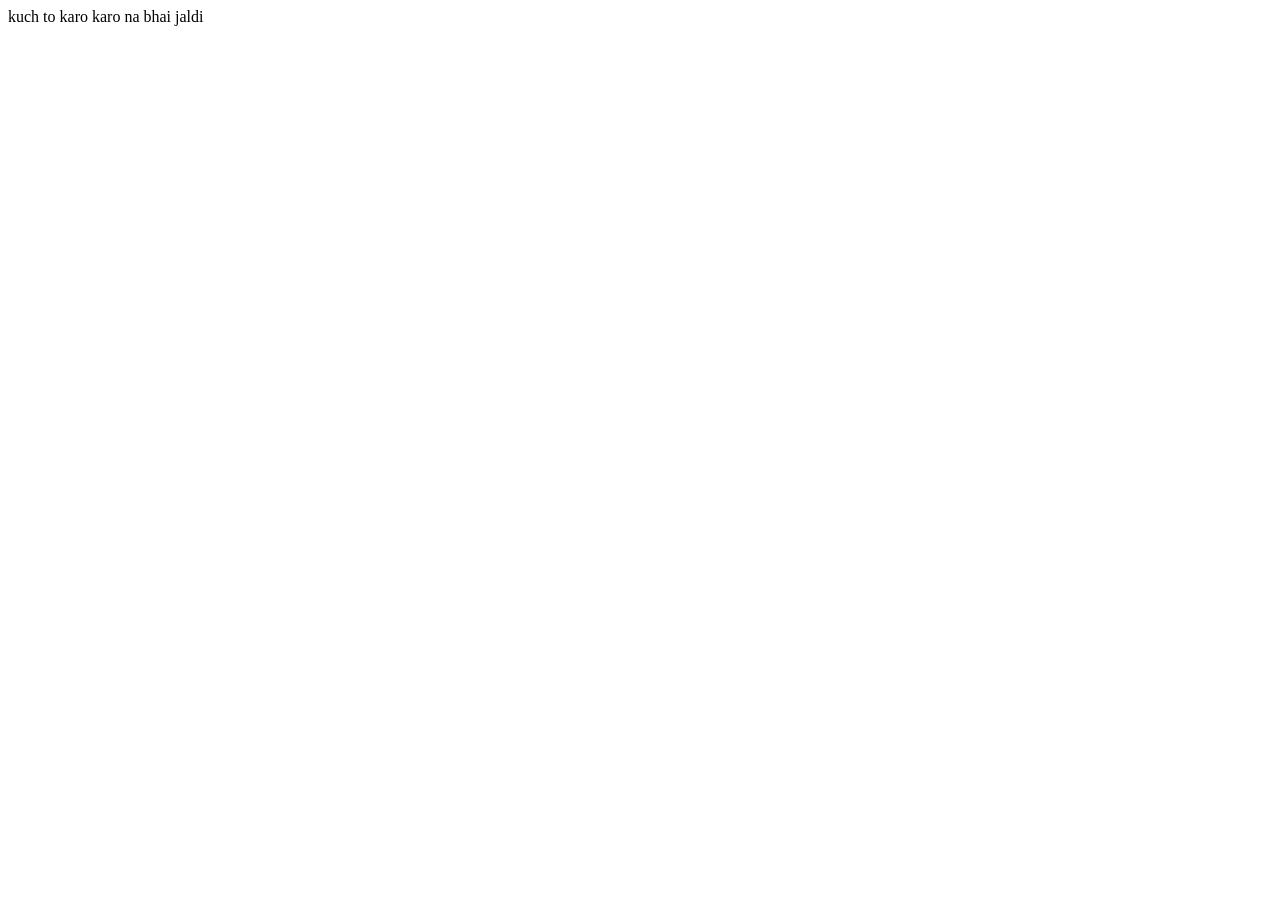
==== index.html @ df084349 "trying" ====
<!DOCTYPE html>
<html lang="en">
<head>
    <meta charset="UTF-8">
    <meta name="viewport" content="width=device-width, initial-scale=1.0">
    <title>Document</title>
</head>
<body>
kuch to karo
karo na bhai jaldi
</body>
</html>
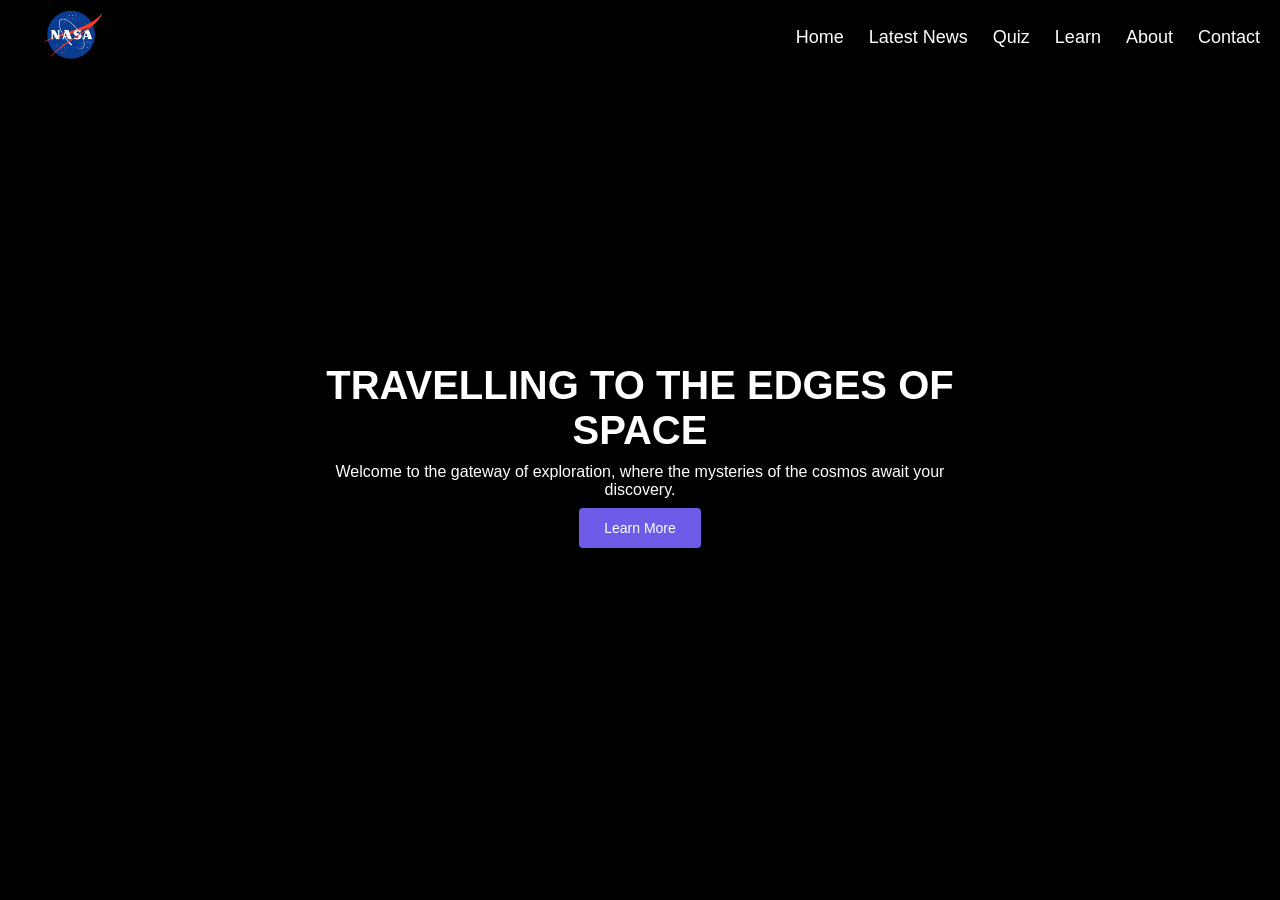
==== commit 2982e127: "added header" ====
--- a/index.html
+++ b/index.html
@@ -3,10 +3,91 @@
 <head>
     <meta charset="UTF-8">
     <meta name="viewport" content="width=device-width, initial-scale=1.0">
-    <title>Document</title>
+    <title>Exoplanets</title>
+    <link rel="stylesheet" href="./css/slider.css">
+    <link rel="stylesheet" href="./css/styles.css">
+    <link rel="stylesheet" href="https://cdnjs.cloudflare.com/ajax/libs/font-awesome/5.15.4/css/all.min.css">
 </head>
 <body>
-kuch to karo
-karo na bhai jaldi
+    <header>
+        <video autoplay muted loop id="background-video">
+            <source src="./contents/bg-video.mp4" type="video/mp4">
+            Your browser does not support the video tag.
+        </video>
+        <!-- Your navigation bar and other content -->
+        <nav>
+            <div class="logo">
+                <img src="./contents/nasa-logo.png" alt="" id="nasa-logo">
+            </div>
+            <div class="menu-toggle" id="mobile-menu">
+                <i class="fas fa-bars"></i>
+            </div>
+            <ul class="nav-links">
+                <li><a href="#">Home</a></li>
+                <li><a href="#">Latest News</a></li>
+                <li><a href="#">Quiz</a></li>
+                <li><a href="#">Learn</a></li>
+                <li><a href="#">About</a></li>
+                <li><a href="#">Contact</a></li>
+            </ul>
+        </nav>
+        <div class="hero-content">
+            <h2>TRAVELLING TO THE EDGES OF SPACE</h2>
+            <p>Welcome to the gateway of exploration, where the mysteries of the cosmos await your discovery.</p>
+            <a href="#" class="btn-learn-more">Learn More</a>
+        </div>
+    </header>
+    <!-- header ends here  -->
+
+    
+    <!-- image slider starts here  -->
+    <!-- <section>
+        <div class="slider">
+            <div class="list">
+                <div class="item">
+                    <img src="https://i.postimg.cc/7Zf4Tm2X/office1.jpg" alt="image1">
+                </div>
+                <div class="item">
+                    <img src="https://i.postimg.cc/VNKjyMf7/office2.jpg" alt="image2">
+                </div>
+                <div class="item">
+                    <img src="https://i.postimg.cc/cJBFvrsY/office3.jpg" alt="image3">
+                </div>
+                <div class="item">
+                    <img src="https://i.postimg.cc/Bvf1dpfc/office4.jpg" alt="image4">
+                </div>
+                <div class="item">
+                    <img src="https://i.postimg.cc/bJJYMSr9/office5.jpg" alt="image5">
+                </div>
+            </div>
+            <div class="buttons">
+                <button id="prev"><</button>
+            <button id="next">></button>
+            </div>
+            <ul class="dots">
+               <li class="active"></li>
+               <li></li>
+               <li></li>
+               <li></li>
+               <li></li> 
+            </ul>
+        </div>
+        <script src="./js/slider.js"></script>
+    </section> -->
+
+    <!-- image slider ends here  -->
+
+
+
+
+
+    <script>
+        const mobileMenu = document.getElementById('mobile-menu');
+        const navLinks = document.querySelector('.nav-links');
+
+        mobileMenu.addEventListener('click', () => {
+            navLinks.classList.toggle('active');
+        });
+    </script>
 </body>
 </html>
--- a/css/slider.css
+++ b/css/slider.css
@@ -0,0 +1,72 @@
+.slider{
+    width: 1300px;
+    max-width: 100vw;
+    height: 700px;
+    margin: auto;
+    position: relative;
+    overflow: hidden;
+}
+.list {
+    position: absolute;
+    top: 0;
+    left: 0;
+    height: 100%;
+    display: flex;
+    width: max-content;
+    transition: 1s;
+}
+.list img{
+    width: 1300px;
+    max-width: 100vw;
+    height: 100%;
+    object-fit: cover;
+}
+.buttons{
+    position: absolute;
+    top: 45%;
+    left: 5%;
+    width: 90%;
+    display: flex;
+    justify-content: space-between;
+}
+.buttons button {
+    width: 50px;
+    height: 50px;
+    border-radius: 505;
+    background-color: #fff5;
+    color: #fff;
+    border: none;
+    font-family: monospace;
+    font-weight: bold;
+}
+.dots{
+    position: absolute;
+    bottom: 10px;
+    color: #fff;
+    left: 0;
+    width: 100%;
+    margin: 0;
+    padding: 0;
+    display: flex;
+    justify-content: center;
+    transition: 1s;
+}
+.dots li {
+    list-style: none;
+    width: 10px;
+    height: 10px;
+    background-color: #fff;
+    margin: 20px;
+    border-radius: 20px;
+}
+.dots li.active {
+    width: 30px;
+}
+@media screen and ( max-width: 768px) { 
+    .slider {
+        height: 400px;
+    }
+    
+}
+
+
--- a/css/styles.css
+++ b/css/styles.css
@@ -0,0 +1,147 @@
+
+* {
+    margin: 0;
+    padding: 0;
+    box-sizing: border-box;
+}
+
+body {
+    font-family: Arial, sans-serif;
+    color: white;
+    background-color: #000;
+}
+
+/* Navigation bar styles --------------------------- */
+header {
+    height: 100vh;
+    position: relative;
+    overflow: hidden;
+}
+
+#background-video {
+    position: absolute;
+    top: 50%;
+    left: 50%;
+    width: 100%;
+    height: 100%;
+    object-fit: cover;
+    transform: translate(-50%, -50%);
+    z-index: -1;
+}
+
+nav {
+    display: flex;
+    justify-content: space-between;
+    align-items: center;
+    padding: 10px 20px;
+    
+    background: rgba(0, 0, 0, 0.8);
+}
+
+nav #nasa-logo{
+    height: 50px;
+}
+
+nav .nav-links {
+    list-style: none;
+    display: flex;
+}
+
+nav .nav-links li {
+    margin-left: 25px;
+}
+
+nav .nav-links a {
+    text-decoration: none;
+    color: white;
+    font-size: 18px;
+}
+
+.menu-toggle {
+    display: none;
+}
+
+/* Responsive styles */
+@media (max-width: 768px) {
+    nav .nav-links {
+        display: none;
+        flex-direction: column;
+        width: 100%;
+        background: rgba(0, 0, 0, 0.8);
+        position: absolute;
+        top: 60px;
+        left: 0;
+    }
+
+    nav .nav-links.active {
+        display: flex;
+    }
+
+    nav .nav-links li {
+        margin: 10px 0;
+        text-align: center;
+    }
+
+    .menu-toggle {
+        display: block;
+        cursor: pointer;
+        font-size: 24px;
+        color: white;
+    }
+
+}
+
+/* Hero Section styles -----------------------*/
+.hero-content {
+    position: absolute;
+    top: 50%;
+    left: 50%;
+    transform: translate(-50%, -50%);
+    text-align: center;
+}
+
+.hero-content h2 {
+    font-size: 40px;
+    font-weight: bold;
+    margin-bottom: 10px;
+}
+
+.hero-content p {
+    font-size: 16px;
+    margin-bottom: 20px;
+}
+
+.btn-learn-more {
+    padding: 12px 25px;
+    background-color: #6c5ce7;
+    color: white;
+    text-decoration: none;
+    font-size: 14px;
+    border-radius: 4px;
+    transition: background 0.3s ease;
+}
+
+.btn-learn-more:hover {
+    background-color: #341f97;
+}
+
+/* Responsive design */
+@media (max-width: 768px) {
+    .hero-content h2 {
+        font-size: 32px;
+    }
+
+    .hero-content p {
+        font-size: 14px;
+    }
+}
+
+@media (max-width: 480px) {
+    .hero-content h2 {
+        font-size: 24px;
+    }
+
+    .hero-content p {
+        font-size: 12px;
+    }
+}
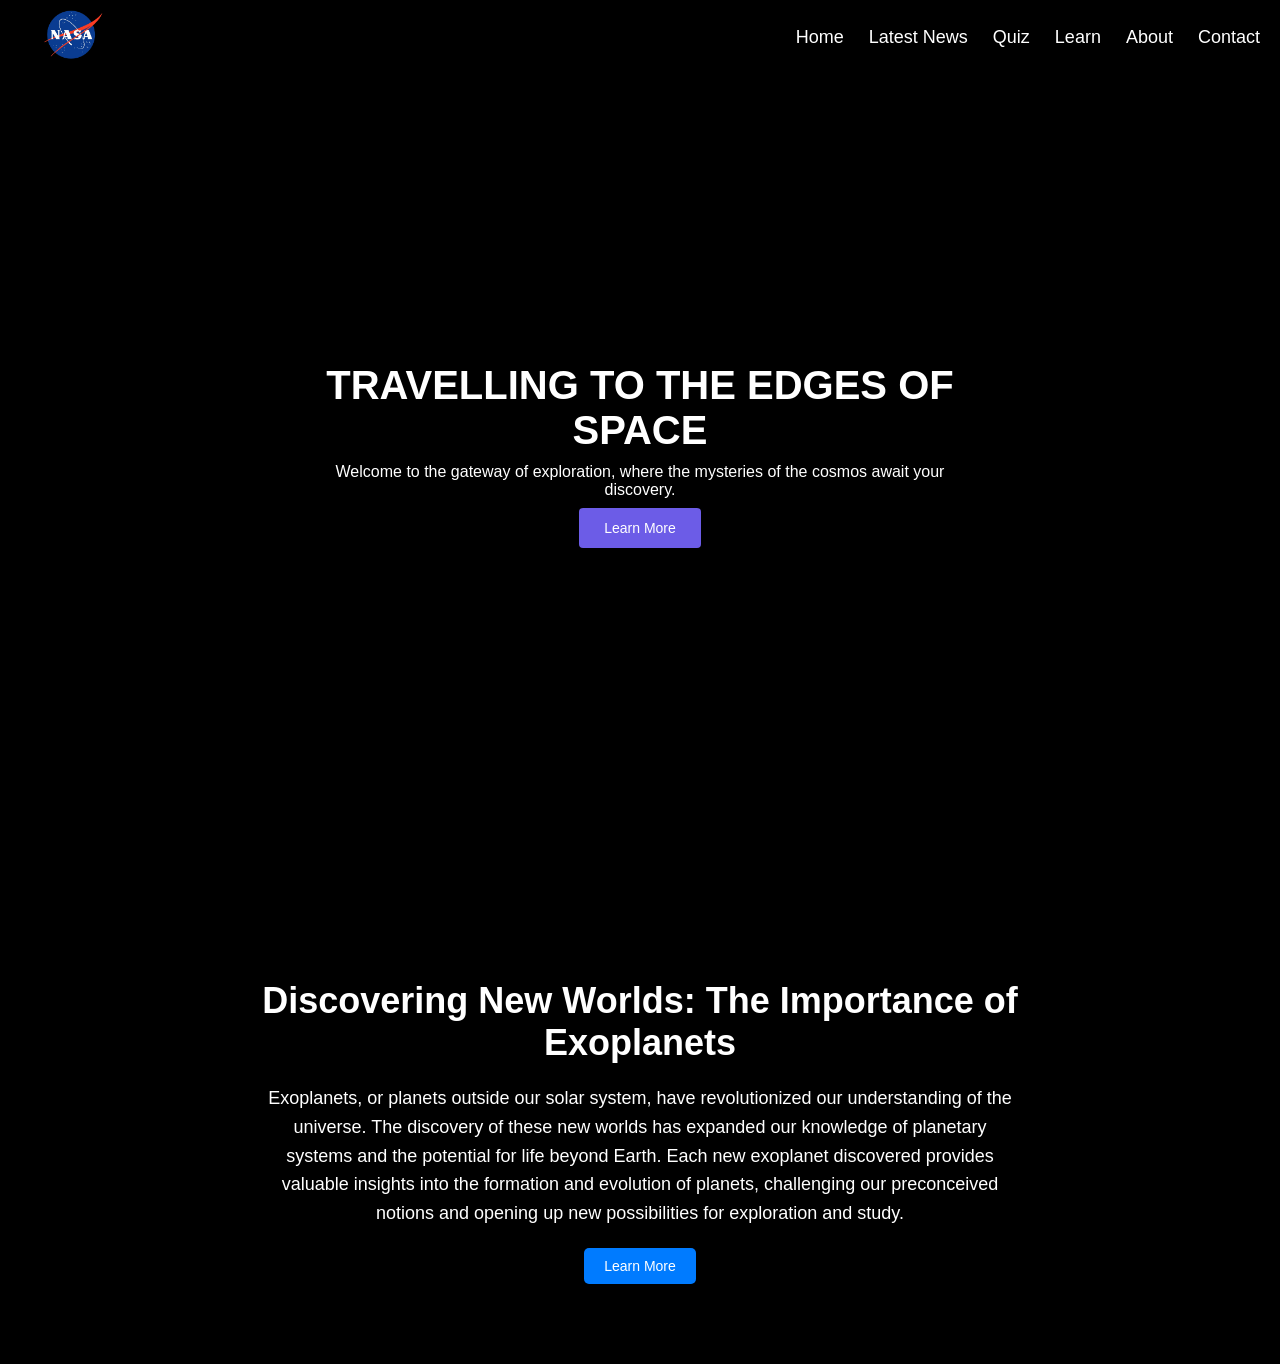
==== commit 34e99cb9: "added info section" ====
--- a/index.html
+++ b/index.html
@@ -24,11 +24,11 @@
             </div>
             <ul class="nav-links">
                 <li><a href="#">Home</a></li>
-                <li><a href="#">Latest News</a></li>
-                <li><a href="#">Quiz</a></li>
-                <li><a href="#">Learn</a></li>
-                <li><a href="#">About</a></li>
-                <li><a href="#">Contact</a></li>
+                <li><a href="./news.html">Latest News</a></li>
+                <li><a href="./quiz.html">Quiz</a></li>
+                <li><a href="./learn.html">Learn</a></li>
+                <li><a href="./aboutUs.html">About</a></li>
+                <li><a href="./contactUs.html">Contact</a></li>
             </ul>
         </nav>
         <div class="hero-content">
@@ -39,43 +39,19 @@
     </header>
     <!-- header ends here  -->
 
-    
-    <!-- image slider starts here  -->
-    <!-- <section>
-        <div class="slider">
-            <div class="list">
-                <div class="item">
-                    <img src="https://i.postimg.cc/7Zf4Tm2X/office1.jpg" alt="image1">
-                </div>
-                <div class="item">
-                    <img src="https://i.postimg.cc/VNKjyMf7/office2.jpg" alt="image2">
-                </div>
-                <div class="item">
-                    <img src="https://i.postimg.cc/cJBFvrsY/office3.jpg" alt="image3">
-                </div>
-                <div class="item">
-                    <img src="https://i.postimg.cc/Bvf1dpfc/office4.jpg" alt="image4">
-                </div>
-                <div class="item">
-                    <img src="https://i.postimg.cc/bJJYMSr9/office5.jpg" alt="image5">
-                </div>
-            </div>
-            <div class="buttons">
-                <button id="prev"><</button>
-            <button id="next">></button>
-            </div>
-            <ul class="dots">
-               <li class="active"></li>
-               <li></li>
-               <li></li>
-               <li></li>
-               <li></li> 
-            </ul>
+
+    <section class="exoplanets-info">
+        <div class="container">
+            <h2>Discovering New Worlds: The Importance of Exoplanets</h2>
+            <p>
+                Exoplanets, or planets outside our solar system, have revolutionized our understanding of the universe. 
+                The discovery of these new worlds has expanded our knowledge of planetary systems and the potential for life beyond Earth. 
+                Each new exoplanet discovered provides valuable insights into the formation and evolution of planets, 
+                challenging our preconceived notions and opening up new possibilities for exploration and study.
+            </p>
+            <a href="#" class="btn-learn-more">Learn More</a>
         </div>
-        <script src="./js/slider.js"></script>
-    </section> -->
-
-    <!-- image slider ends here  -->
+    </section>
 
 
 
--- a/css/styles.css
+++ b/css/styles.css
@@ -71,6 +71,9 @@
         position: absolute;
         top: 60px;
         left: 0;
+        z-index: 2;
+        padding-bottom: 10px;
+        margin-top: 14px;
     }
 
     nav .nav-links.active {
@@ -138,10 +141,55 @@
 
 @media (max-width: 480px) {
     .hero-content h2 {
-        font-size: 24px;
+        font-size: 28px;
     }
 
     .hero-content p {
-        font-size: 12px;
+        font-size: 14px;
     }
+}
+
+
+
+/* exoplantes info section styles ----------------------- */
+
+/* Exoplanets Info Section */
+.exoplanets-info {
+    padding: 60px 20px;
+    background: url('path/to/your/background-image.jpg') no-repeat center center/cover;
+    text-align: center;
+    color: white;
+}
+
+.exoplanets-info .container {
+    max-width: 800px;
+    margin: 0 auto;
+    background: rgba(0, 0, 0, 0.7);
+    padding: 20px;
+    border-radius: 10px;
+}
+
+.exoplanets-info h2 {
+    font-size: 36px;
+    margin-bottom: 20px;
+}
+
+.exoplanets-info p {
+    font-size: 18px;
+    line-height: 1.6;
+    margin-bottom: 20px;
+}
+
+.exoplanets-info .btn-learn-more {
+    display: inline-block;
+    padding: 10px 20px;
+    background: #007BFF;
+    color: white;
+    text-decoration: none;
+    border-radius: 5px;
+    transition: background 0.3s;
+}
+
+.exoplanets-info .btn-learn-more:hover {
+    background: #0056b3;
 }
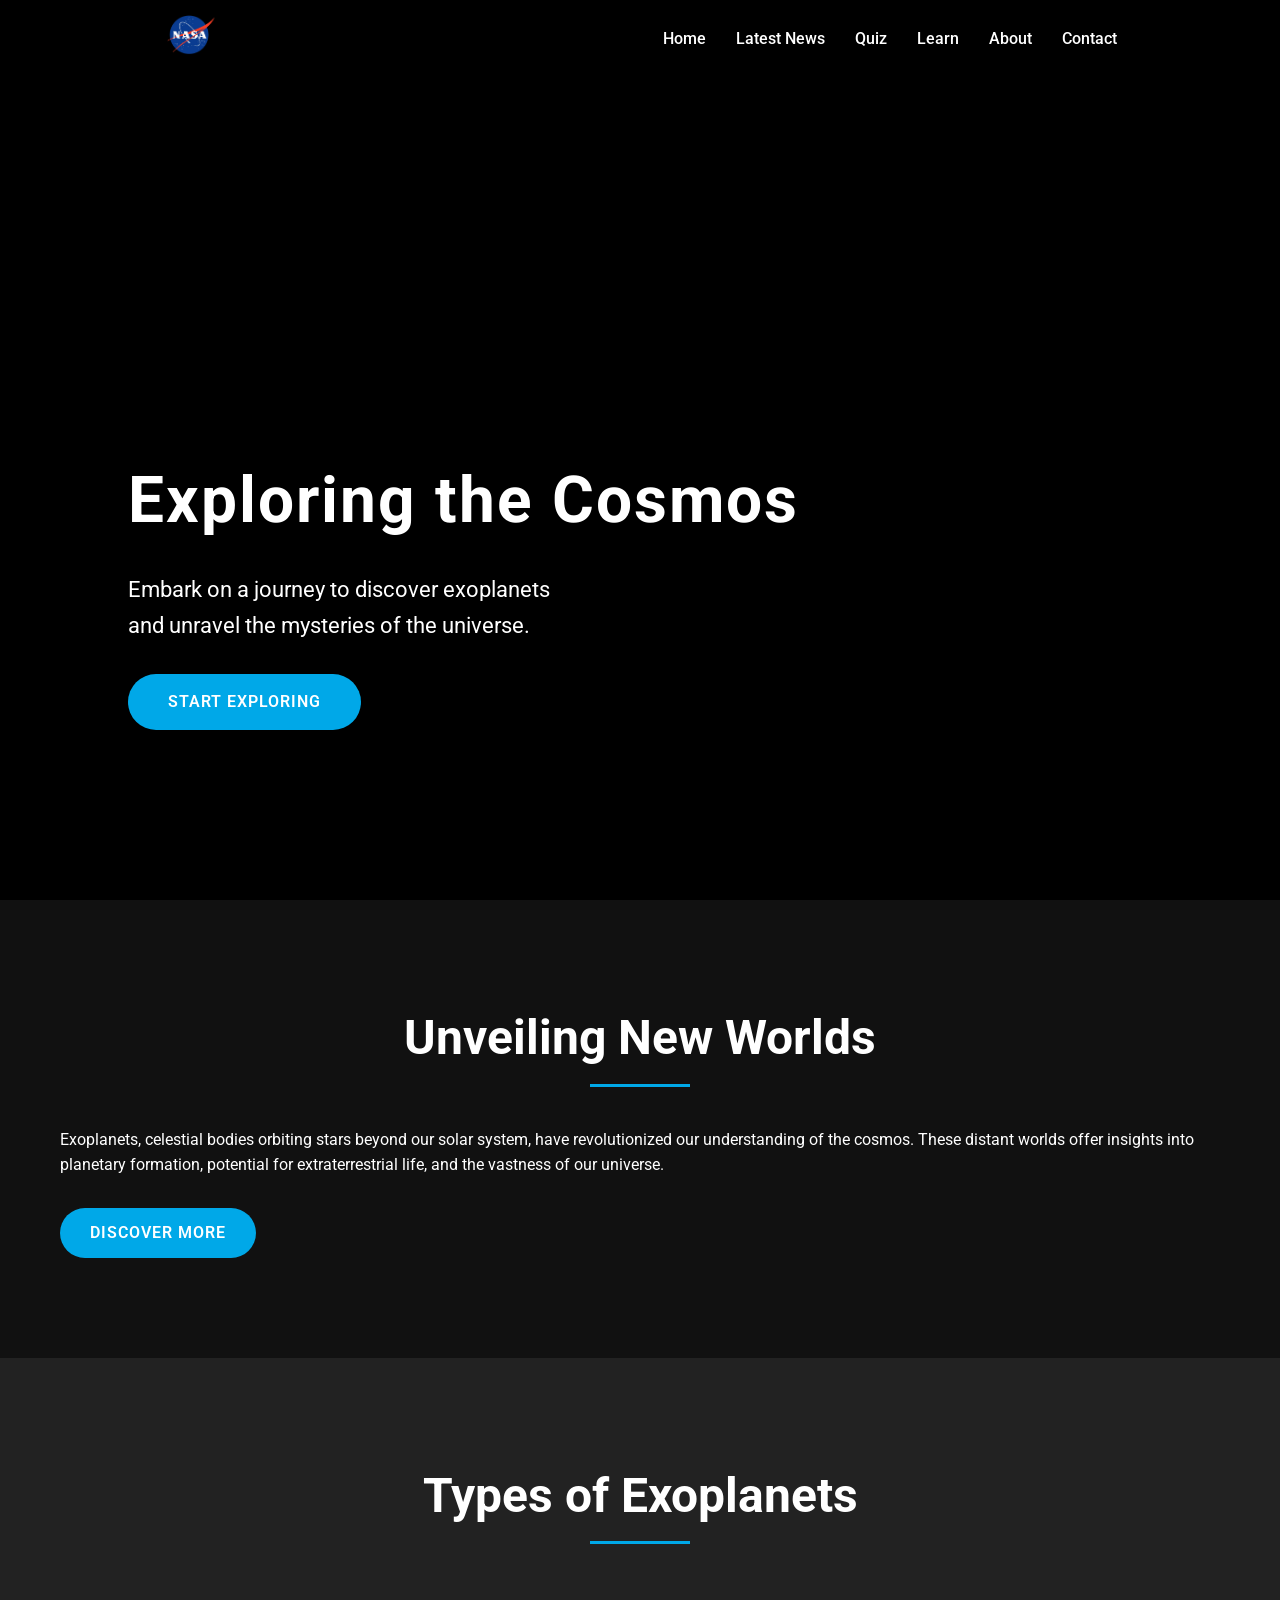
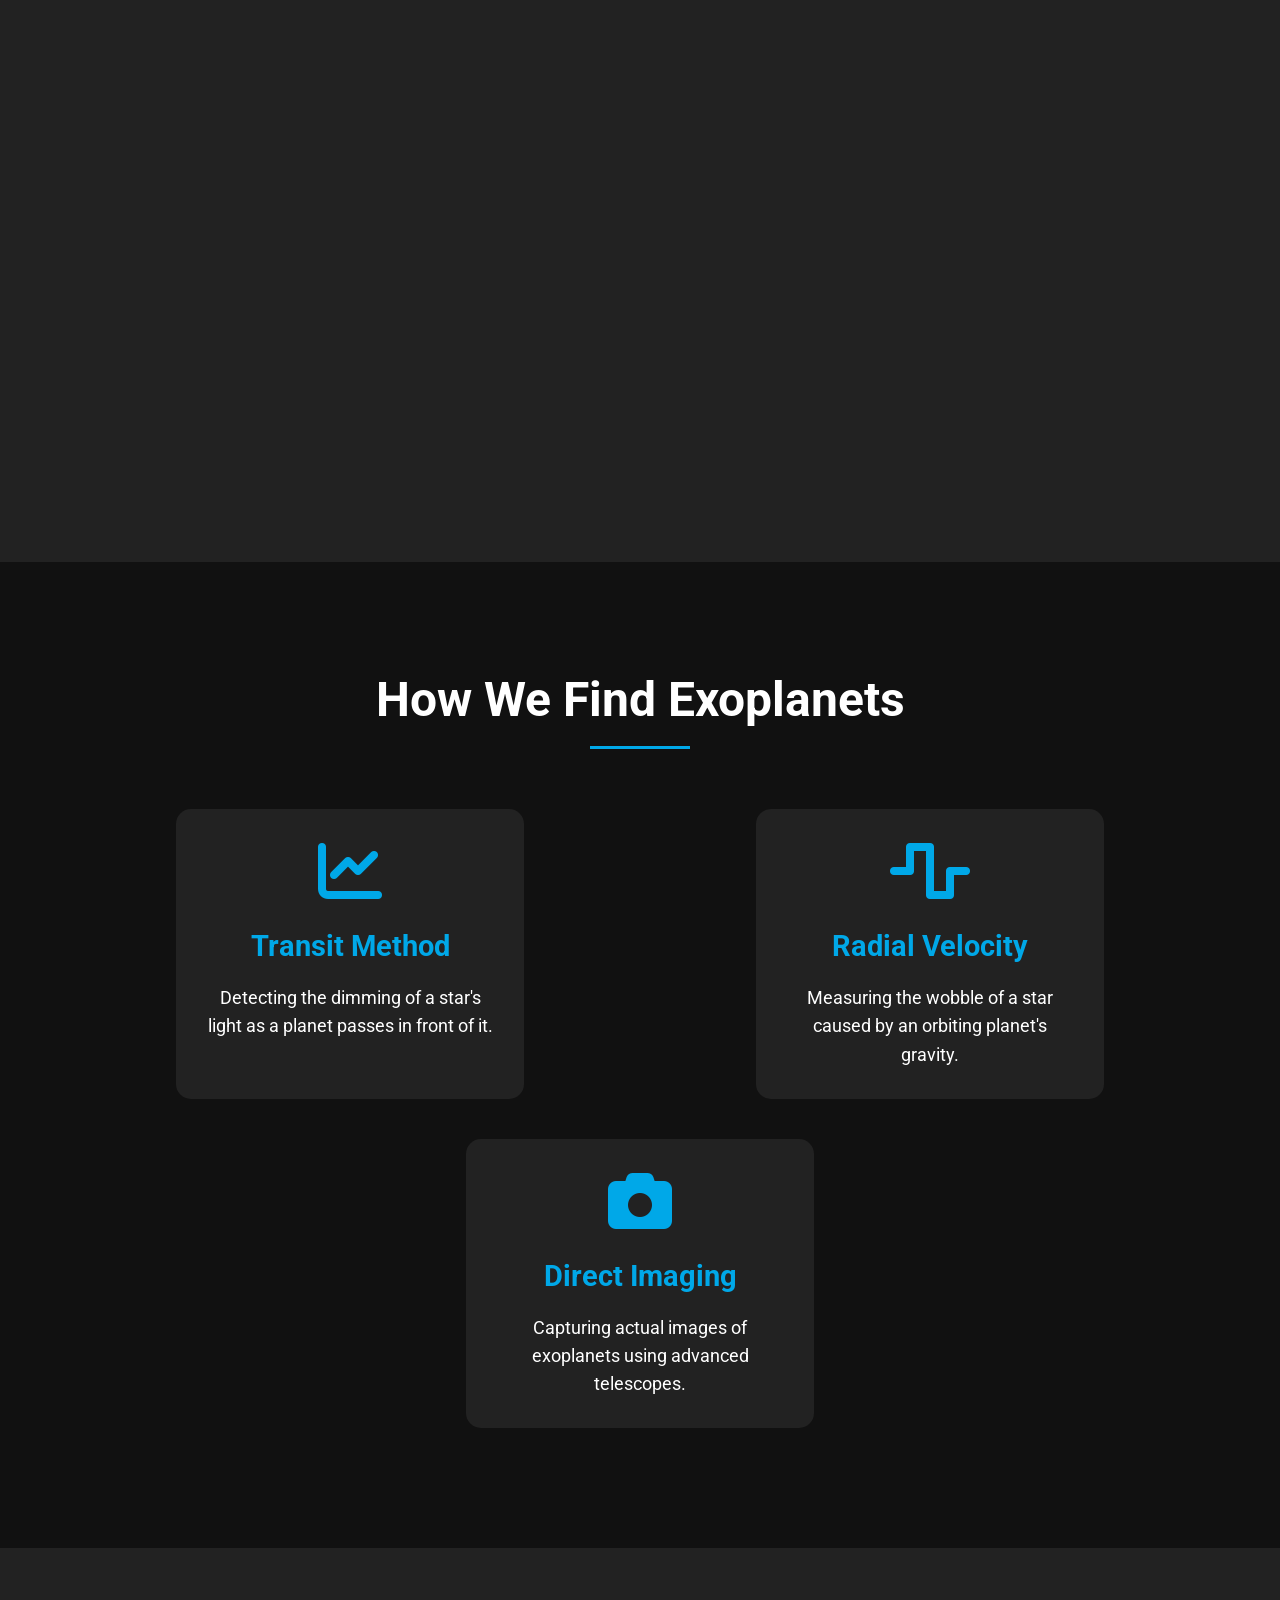
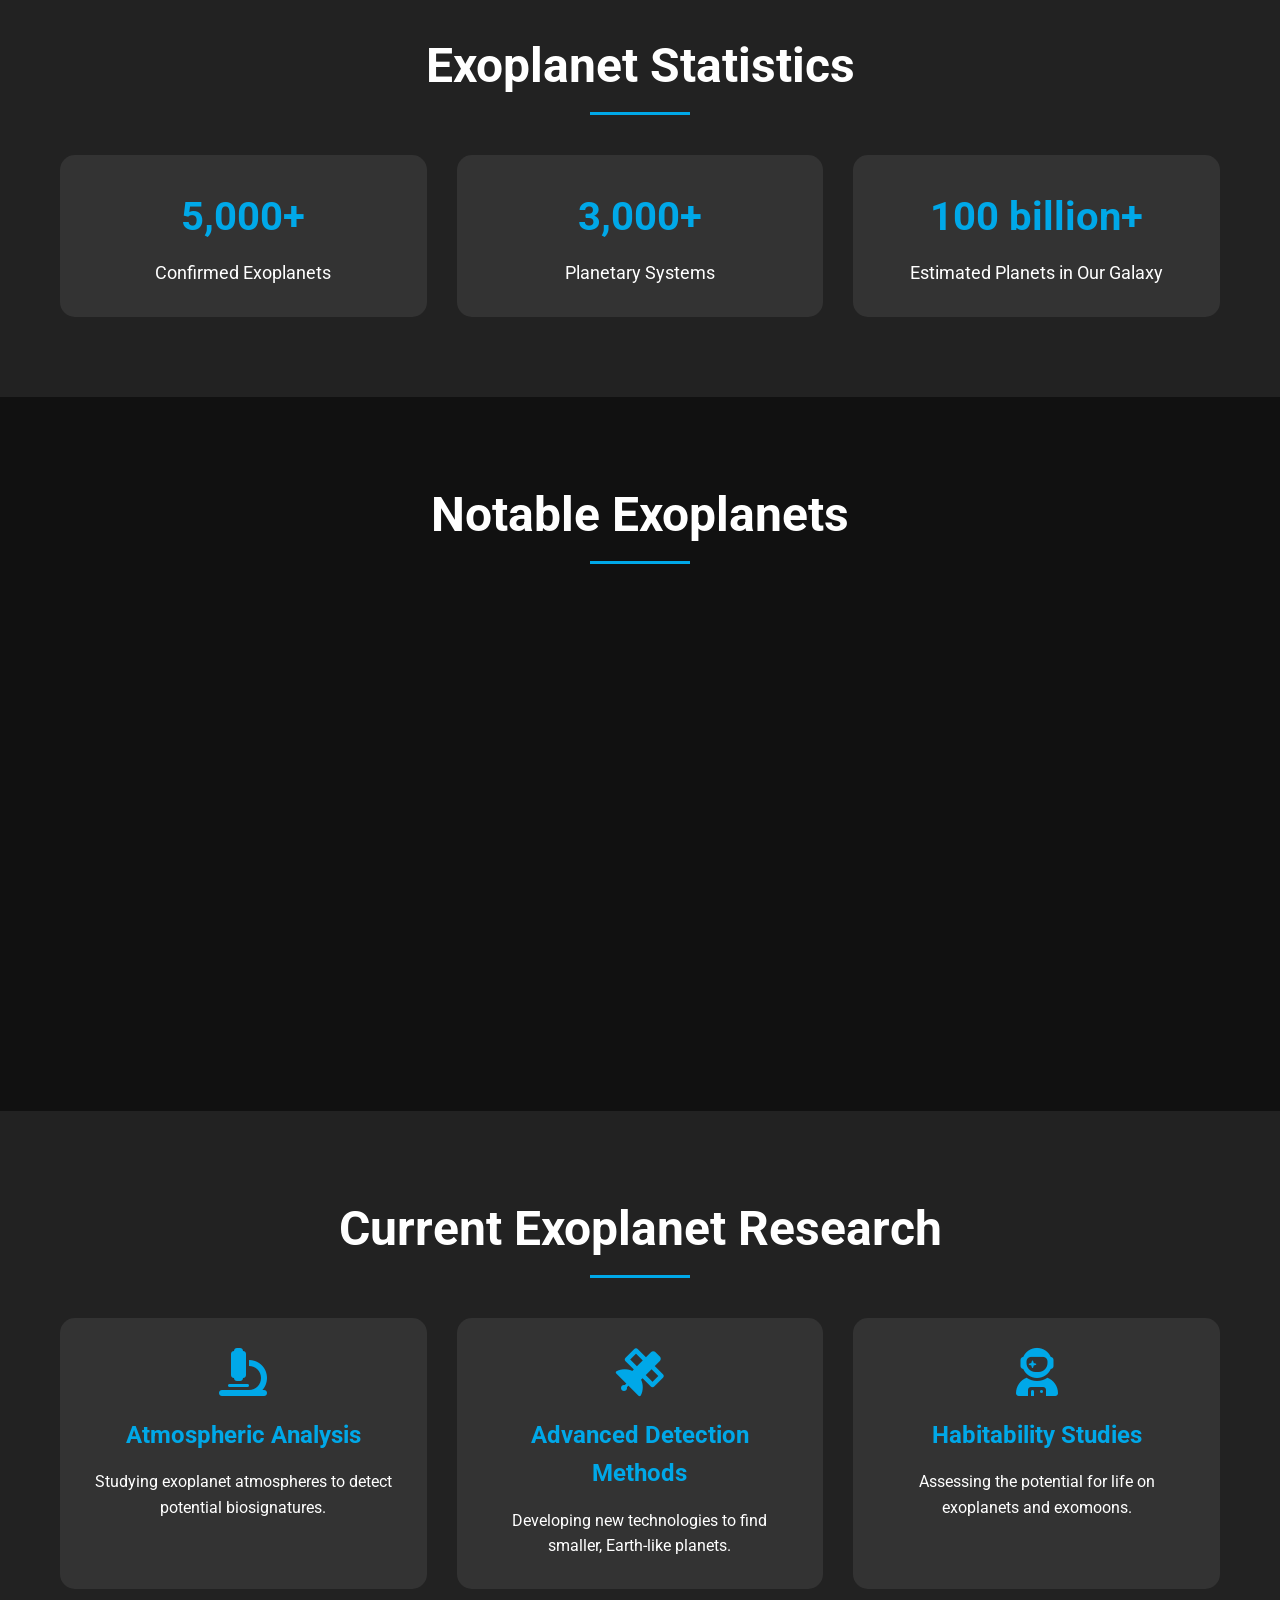
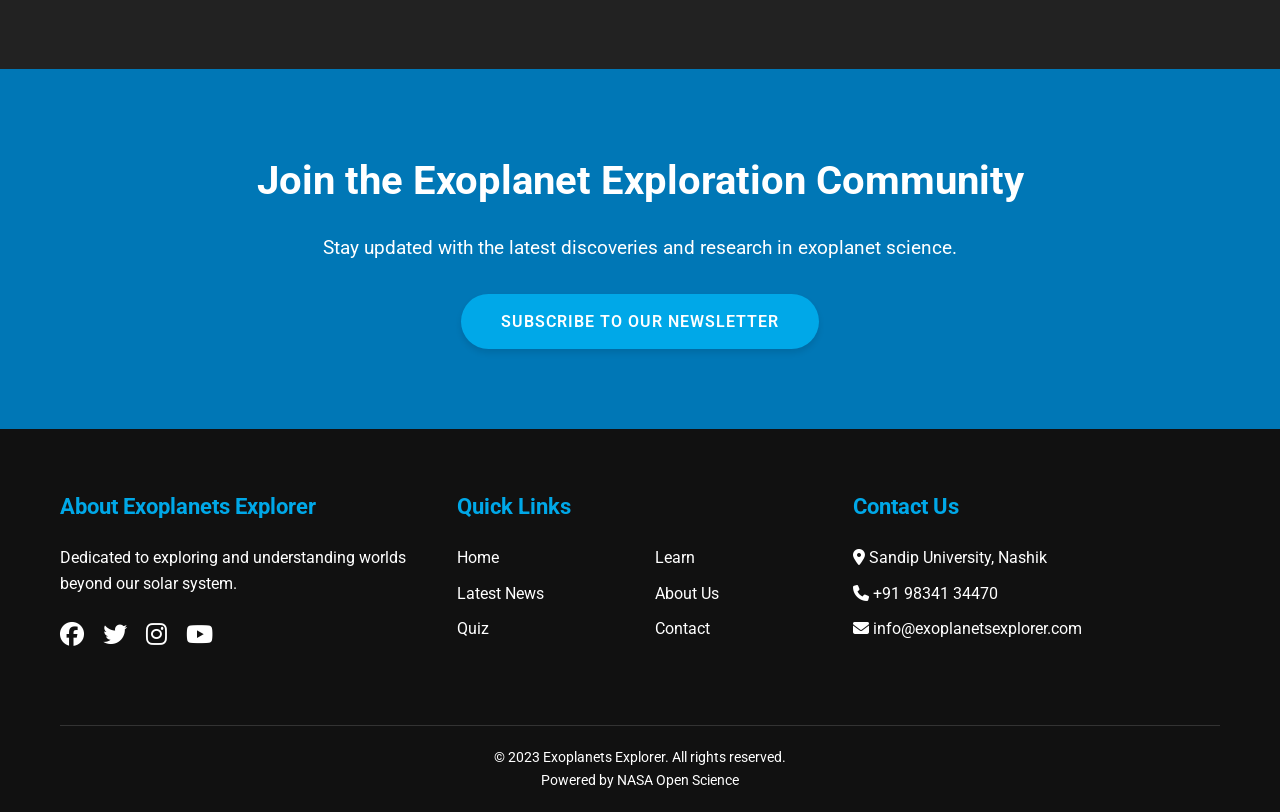
==== commit 83c12be2: "addded content,animations,effects for home page" ====
--- a/index.html
+++ b/index.html
@@ -3,67 +3,226 @@
 <head>
     <meta charset="UTF-8">
     <meta name="viewport" content="width=device-width, initial-scale=1.0">
-    <title>Exoplanets</title>
-    <link rel="stylesheet" href="./css/slider.css">
+    <title>Exoplanets Explorer</title>
     <link rel="stylesheet" href="./css/styles.css">
-    <link rel="stylesheet" href="https://cdnjs.cloudflare.com/ajax/libs/font-awesome/5.15.4/css/all.min.css">
+    <link rel="stylesheet" href="https://cdnjs.cloudflare.com/ajax/libs/font-awesome/6.4.0/css/all.min.css">
+    <link href="https://unpkg.com/aos@2.3.1/dist/aos.css" rel="stylesheet">
+    <link href="https://fonts.googleapis.com/css2?family=Roboto:wght@300;400;500;700&display=swap" rel="stylesheet">
+    <script src="https://unpkg.com/aos@2.3.1/dist/aos.js"></script>
 </head>
 <body>
-    <header>
-        <video autoplay muted loop id="background-video">
+    <header class="exo-header">
+        <video autoplay muted loop class="exo-background-video">
             <source src="./contents/bg-video.mp4" type="video/mp4">
             Your browser does not support the video tag.
         </video>
-        <!-- Your navigation bar and other content -->
-        <nav>
-            <div class="logo">
-                <img src="./contents/nasa-logo.png" alt="" id="nasa-logo">
-            </div>
-            <div class="menu-toggle" id="mobile-menu">
-                <i class="fas fa-bars"></i>
-            </div>
-            <ul class="nav-links">
-                <li><a href="#">Home</a></li>
-                <li><a href="./news.html">Latest News</a></li>
-                <li><a href="./quiz.html">Quiz</a></li>
-                <li><a href="./learn.html">Learn</a></li>
-                <li><a href="./aboutUs.html">About</a></li>
-                <li><a href="./contactUs.html">Contact</a></li>
-            </ul>
+        <nav class="exo-navbar">
+            <div class="exo-navbar-container">
+                <a href="#" class="exo-logo">
+                    <img src="./contents/nasa-logo.png" alt="NASA Logo" id="nasa-logo">
+                </a>
+                <div class="exo-menu-toggle" id="mobile-menu">
+                    <span></span>
+                    <span></span>
+                    <span></span>
+                </div>
+                <ul class="exo-nav-menu">
+                    <li><a href="#" class="exo-nav-link">Home</a></li>
+                    <li><a href="./news.html" class="exo-nav-link">Latest News</a></li>
+                    <li><a href="./quiz.html" class="exo-nav-link">Quiz</a></li>
+                    <li><a href="./learn.html" class="exo-nav-link">Learn</a></li>
+                    <li><a href="./aboutUs.html" class="exo-nav-link">About</a></li>
+                    <li><a href="./contactUs.html" class="exo-nav-link">Contact</a></li>
+                </ul>
+            </div>
         </nav>
-        <div class="hero-content">
-            <h2>TRAVELLING TO THE EDGES OF SPACE</h2>
-            <p>Welcome to the gateway of exploration, where the mysteries of the cosmos await your discovery.</p>
-            <a href="#" class="btn-learn-more">Learn More</a>
+        <div class="exo-hero-content" data-aos="fade-up" data-aos-duration="1000">
+            <h1>Exploring the Cosmos</h1>
+            <p>Embark on a journey to discover exoplanets and unravel the mysteries of the universe.</p>
+            <a href="#" class="exo-cta-button">Start Exploring</a>
         </div>
     </header>
-    <!-- header ends here  -->
-
-
-    <section class="exoplanets-info">
-        <div class="container">
-            <h2>Discovering New Worlds: The Importance of Exoplanets</h2>
-            <p>
-                Exoplanets, or planets outside our solar system, have revolutionized our understanding of the universe. 
-                The discovery of these new worlds has expanded our knowledge of planetary systems and the potential for life beyond Earth. 
-                Each new exoplanet discovered provides valuable insights into the formation and evolution of planets, 
-                challenging our preconceived notions and opening up new possibilities for exploration and study.
-            </p>
-            <a href="#" class="btn-learn-more">Learn More</a>
+
+    <main>
+        <section class="exo-info-section exo-section" data-aos="fade-up">
+            <div class="exo-container">
+                <h2>Unveiling New Worlds</h2>
+                <p>
+                    Exoplanets, celestial bodies orbiting stars beyond our solar system, have revolutionized our understanding of the cosmos. These distant worlds offer insights into planetary formation, potential for extraterrestrial life, and the vastness of our universe.
+                </p>
+                <a href="#" class="exo-learn-more-btn">Discover More</a>
+            </div>
+        </section>
+
+        <section class="exo-types-section exo-section">
+            <h2 data-aos="fade-up">Types of Exoplanets</h2>
+            <div class="exo-type-grid">
+                <div class="exo-type-card" data-aos="flip-left" data-aos-delay="100">
+                    <img src="./contents/images/GasGiant.jpeg" alt="Gas Giant">
+                    <h3>Gas Giants</h3>
+                    <p>Massive planets composed mainly of hydrogen and helium.</p>
+                </div>
+                <div class="exo-type-card" data-aos="flip-left" data-aos-delay="200">
+                    <img src="./contents/images/neptune.jpg" alt="Neptunian">
+                    <h3>Neptunian</h3>
+                    <p>Ice giants with rocky cores and thick atmospheres.</p>
+                </div>
+                <div class="exo-type-card" data-aos="flip-left" data-aos-delay="300">
+                    <img src="./contents/images/SuperEarth.jpg" alt="Super-Earth">
+                    <h3>Super-Earths</h3>
+                    <p>Planets larger than Earth but smaller than Neptune.</p>
+                </div>
+                <div class="exo-type-card" data-aos="flip-left" data-aos-delay="400">
+                    <img src="./contents/images/Terrestrial.jpg" alt="Terrestrial">
+                    <h3>Terrestrial</h3>
+                    <p>Rocky planets similar in size to Earth.</p>
+                </div>
+            </div>
+        </section>
+
+        <section class="exo-discovery-section exo-section" data-aos="fade-up">
+            <div class="exo-container">
+                <h2>How We Find Exoplanets</h2>
+                <div class="exo-method-list">
+                    <div class="exo-method-item" data-aos="zoom-in" data-aos-delay="100">
+                        <i class="fas fa-chart-line"></i>
+                        <h3>Transit Method</h3>
+                        <p>Detecting the dimming of a star's light as a planet passes in front of it.</p>
+                    </div>
+                    <div class="exo-method-item" data-aos="zoom-in" data-aos-delay="200">
+                        <i class="fas fa-wave-square"></i>
+                        <h3>Radial Velocity</h3>
+                        <p>Measuring the wobble of a star caused by an orbiting planet's gravity.</p>
+                    </div>
+                    <div class="exo-method-item" data-aos="zoom-in" data-aos-delay="300">
+                        <i class="fas fa-camera"></i>
+                        <h3>Direct Imaging</h3>
+                        <p>Capturing actual images of exoplanets using advanced telescopes.</p>
+                    </div>
+                </div>
+            </div>
+        </section>
+
+        <section class="exo-stats-section exo-section" data-aos="fade-up">
+            <div class="exo-container">
+                <h2>Exoplanet Statistics</h2>
+                <div class="exo-stats-grid">
+                    <div class="exo-stat-item" data-aos="zoom-in" data-aos-delay="100">
+                        <h3>5,000+</h3>
+                        <p>Confirmed Exoplanets</p>
+                    </div>
+                    <div class="exo-stat-item" data-aos="zoom-in" data-aos-delay="200">
+                        <h3>3,000+</h3>
+                        <p>Planetary Systems</p>
+                    </div>
+                    <div class="exo-stat-item" data-aos="zoom-in" data-aos-delay="300">
+                        <h3>100 billion+</h3>
+                        <p>Estimated Planets in Our Galaxy</p>
+                    </div>
+                </div>
+            </div>
+        </section>
+
+        <section class="exo-notable-section exo-section" data-aos="fade-up">
+            <div class="exo-container">
+                <h2>Notable Exoplanets</h2>
+                <div class="exo-planet-slider">
+                    <div class="exo-planet-slide" data-aos="flip-left" data-aos-delay="100">
+                        <img src="./contents/images/kepler.jpg" alt="Kepler-16b">
+                        <h3>Kepler-16b</h3>
+                        <p>A Saturn-sized planet orbiting two stars, like Tatooine from Star Wars.</p>
+                    </div>
+                    <div class="exo-planet-slide" data-aos="flip-left" data-aos-delay="200">
+                        <img src="./contents/images/trappist-1e.jpg" alt="TRAPPIST-1e">
+                        <h3>TRAPPIST-1e</h3>
+                        <p>A potentially habitable Earth-sized planet in the TRAPPIST-1 system.</p>
+                    </div>
+                    <div class="exo-planet-slide" data-aos="flip-left" data-aos-delay="300">
+                        <img src="./contents/images/HD 189733 b.jpg" alt="HD 189733 b">
+                        <h3>HD 189733 b</h3>
+                        <p>A "hot Jupiter" with winds up to 5,400 mph and potential glass rain.</p>
+                    </div>
+                </div>
+            </div>
+        </section>
+
+        <section class="exo-research-section exo-section" data-aos="fade-up">
+            <div class="exo-container">
+                <h2>Current Exoplanet Research</h2>
+                <div class="exo-research-grid">
+                    <div class="exo-research-item" data-aos="fade-right" data-aos-delay="100">
+                        <i class="fas fa-microscope"></i>
+                        <h3>Atmospheric Analysis</h3>
+                        <p>Studying exoplanet atmospheres to detect potential biosignatures.</p>
+                    </div>
+                    <div class="exo-research-item" data-aos="fade-right" data-aos-delay="200">
+                        <i class="fas fa-satellite"></i>
+                        <h3>Advanced Detection Methods</h3>
+                        <p>Developing new technologies to find smaller, Earth-like planets.</p>
+                    </div>
+                    <div class="exo-research-item" data-aos="fade-right" data-aos-delay="300">
+                        <i class="fas fa-user-astronaut"></i>
+                        <h3>Habitability Studies</h3>
+                        <p>Assessing the potential for life on exoplanets and exomoons.</p>
+                    </div>
+                </div>
+            </div>
+        </section>
+    </main>
+
+    <section class="exo-cta-section" data-aos="fade-up">
+        <div class="exo-container">
+            <h2>Join the Exoplanet Exploration Community</h2>
+            <p>Stay updated with the latest discoveries and research in exoplanet science.</p>
+            <a href="#" class="exo-cta-button">Subscribe to Our Newsletter</a>
         </div>
     </section>
 
-
-
-
-
+    <footer class="exo-main-footer">
+        <div class="exo-container">
+            <div class="exo-footer-content">
+                <div class="exo-footer-section exo-about">
+                    <h3>About Exoplanets Explorer</h3>
+                    <p>Dedicated to exploring and understanding worlds beyond our solar system.</p>
+                    <div class="exo-social-icons">
+                        <a href="#"><i class="fab fa-facebook"></i></a>
+                        <a href="#"><i class="fab fa-twitter"></i></a>
+                        <a href="#"><i class="fab fa-instagram"></i></a>
+                        <a href="#"><i class="fab fa-youtube"></i></a>
+                    </div>
+                </div>
+                <div class="exo-footer-section exo-links">
+                    <h3>Quick Links</h3>
+                    <div class="exo-quick-links-grid">
+                        <ul>
+                            <li><a href="#">Home</a></li>
+                            <li><a href="#">Latest News</a></li>
+                            <li><a href="#">Quiz</a></li>
+                        </ul>
+                        <ul>
+                            <li><a href="#">Learn</a></li>
+                            <li><a href="#">About Us</a></li>
+                            <li><a href="#">Contact</a></li>
+                        </ul>
+                    </div>
+                </div>
+                <div class="exo-footer-section exo-contact">
+                    <h3>Contact Us</h3>
+                    <p><i class="fas fa-map-marker-alt"></i> Sandip University, Nashik</p>
+                    <p><i class="fas fa-phone"></i> +91 98341 34470</p>
+                    <p><i class="fas fa-envelope"></i> info@exoplanetsexplorer.com</p>
+                </div>
+            </div>
+            <div class="exo-footer-bottom">
+                <p>&copy; 2023 Exoplanets Explorer. All rights reserved.</p>
+                <p>Powered by NASA Open Science</p>
+            </div>
+        </div>
+    </footer>
+
+    <script src="./js/main.js"></script>
     <script>
-        const mobileMenu = document.getElementById('mobile-menu');
-        const navLinks = document.querySelector('.nav-links');
-
-        mobileMenu.addEventListener('click', () => {
-            navLinks.classList.toggle('active');
-        });
+        AOS.init();
     </script>
 </body>
 </html>
--- a/css/styles.css
+++ b/css/styles.css
@@ -1,4 +1,4 @@
-
+/* Reset and base styles */
 * {
     margin: 0;
     padding: 0;
@@ -6,19 +6,27 @@
 }
 
 body {
-    font-family: Arial, sans-serif;
-    color: white;
-    background-color: #000;
-}
-
-/* Navigation bar styles --------------------------- */
-header {
+    font-family: 'Roboto', sans-serif;
+    line-height: 1.6;
+    color: #ffffff;
+    background-color: #000000;
+}
+
+.exo-container {
+    max-width: 1200px;
+    margin: 0 auto;
+    padding: 0 20px;
+}
+
+/* Header and Navigation */
+.exo-header {
+    position: relative;
     height: 100vh;
-    position: relative;
+    width: 100vw;
     overflow: hidden;
 }
 
-#background-video {
+.exo-background-video {
     position: absolute;
     top: 50%;
     left: 50%;
@@ -29,167 +37,574 @@
     z-index: -1;
 }
 
-nav {
+.exo-navbar {
+    position: fixed;
+    top: 0;
+    left: 10% !important;
+    width: 80%;
+    border-radius: 0 0 20px 20px;
+    z-index: 1000;
+    background-color: rgba(0, 0, 0, 0.5);
+    backdrop-filter: blur(10px);
+    transition: all 0.3s ease;
+}
+
+.exo-navbar-container {
     display: flex;
     justify-content: space-between;
     align-items: center;
-    padding: 10px 20px;
-    
-    background: rgba(0, 0, 0, 0.8);
-}
-
-nav #nasa-logo{
-    height: 50px;
-}
-
-nav .nav-links {
+    padding: 15px 20px;
+}
+
+.exo-logo img {
+    height: 40px;
+    transition: transform 0.3s ease;
+}
+
+.exo-logo img:hover {
+    transform: scale(1.1);
+}
+
+.exo-nav-menu {
+    display: flex;
     list-style: none;
+}
+
+.exo-nav-link {
+    color: #ffffff;
+    text-decoration: none;
+    padding: 10px 15px;
+    transition: all 0.3s ease;
+    font-weight: 500;
+    position: relative;
+}
+
+.exo-nav-link::after {
+    content: '';
+    position: absolute;
+    bottom: 0;
+    left: 50%;
+    width: 0;
+    height: 2px;
+    background-color: #00a8e8;
+    transition: all 0.3s ease;
+}
+
+.exo-nav-link:hover::after {
+    width: 100%;
+    left: 0;
+}
+
+.exo-menu-toggle {
+    display: none;
+    flex-direction: column;
+    cursor: pointer;
+}
+
+.exo-menu-toggle span {
+    width: 25px;
+    height: 3px;
+    background-color: #ffffff;
+    margin: 3px 0;
+    transition: 0.3s;
+}
+
+/* Hero Content */
+.exo-hero-content {
+    position: absolute;
+    top: 50%;
+    left: 10%;
+    transform: translate(-50%, -50%);
+    text-align: left;
+    width: 80%;
+    max-width: 800px;
+    text-wrap: balance;
+}
+
+.exo-hero-content h1 {
+    font-size: 4rem;
+    margin-bottom: 20px;
+    text-shadow: 2px 2px 4px rgba(0, 0, 0, 0.5);
+    letter-spacing: 2px;
+}
+
+.exo-hero-content p {
+    font-size: 1.4rem;
+    margin-bottom: 30px;
+    text-shadow: 1px 1px 2px rgba(0, 0, 0, 0.5);
+}
+
+.exo-cta-button {
+    display: inline-block;
+    padding: 15px 40px;
+    background-color: #00a8e8;
+    color: #ffffff;
+    text-decoration: none;
+    border-radius: 50px;
+    transition: all 0.3s ease;
+    font-weight: 600;
+    text-transform: uppercase;
+    letter-spacing: 1px;
+    box-shadow: 0 4px 6px rgba(0, 0, 0, 0.1);
+}
+
+.exo-cta-button:hover {
+    background-color: #0077b6;
+    transform: translateY(-3px);
+    box-shadow: 0 6px 8px rgba(0, 0, 0, 0.2);
+}
+
+/* Sections */
+.exo-section {
+    padding: 100px 0;
+}
+
+.exo-section h2 {
+    font-size: 3rem;
+    margin-bottom: 50px;
+    text-align: center;
+    position: relative;
+}
+
+.exo-section h2::after {
+    content: '';
+    position: absolute;
+    bottom: -10px;
+    left: 50%;
+    transform: translateX(-50%);
+    width: 100px;
+    height: 3px;
+    background-color: #00a8e8;
+}
+
+/* Exoplanets Info Section */
+.exo-info-section {
+    background-color: #111111;
+}
+
+.exo-learn-more-btn {
+    display: inline-block;
+    margin-top: 30px;
+    padding: 12px 30px;
+    background-color: #00a8e8;
+    color: #ffffff;
+    text-decoration: none;
+    border-radius: 50px;
+    transition: all 0.3s ease;
+    font-weight: 600;
+    text-transform: uppercase;
+    letter-spacing: 1px;
+}
+
+.exo-learn-more-btn:hover {
+    background-color: #0077b6;
+    transform: translateY(-3px);
+}
+
+/* Exoplanet Types Section */
+.exo-types-section {
+    background-color: #222222;
+}
+
+.exo-type-grid {
+    display: grid;
+    grid-template-columns: repeat(auto-fit, minmax(250px, 1fr));
+    gap: 40px;
+    padding: 40px;
+}
+
+.exo-type-card {
+    background-color: #333333;
+    border-radius: 15px;
+    overflow: hidden;
+    transition: all 0.3s ease;
+    box-shadow: 0 10px 20px rgba(0, 0, 0, 0.1);
+}
+
+.exo-type-card:hover {
+    transform: translateY(-10px);
+    box-shadow: 0 15px 30px rgba(0, 0, 0, 0.2);
+}
+
+.exo-type-card img {
+    width: 100%;
+    height: 200px;
+    object-fit: cover;
+    transition: all 0.3s ease;
+}
+
+.exo-type-card:hover img {
+    transform: scale(1.1);
+}
+
+.exo-type-card h3 {
+    padding: 20px;
+    font-size: 1.8rem;
+    color: #00a8e8;
+}
+
+.exo-type-card p {
+    padding: 0 20px 20px;
+    font-size: 1.1rem;
+}
+
+/* Discovery Methods Section */
+.exo-discovery-section {
+    background-color: #111111;
+}
+
+.exo-method-list {
     display: flex;
-}
-
-nav .nav-links li {
-    margin-left: 25px;
-}
-
-nav .nav-links a {
+    justify-content: space-around;
+    flex-wrap: wrap;
+}
+
+.exo-method-item {
+    text-align: center;
+    margin: 20px;
+    flex-basis: 30%;
+    padding: 30px;
+    background-color: #222222;
+    border-radius: 15px;
+    transition: all 0.3s ease;
+}
+
+.exo-method-item:hover {
+    transform: translateY(-10px);
+    box-shadow: 0 15px 30px rgba(0, 0, 0, 0.2);
+}
+
+.exo-method-item i {
+    font-size: 4rem;
+    color: #00a8e8;
+    margin-bottom: 20px;
+}
+
+.exo-method-item h3 {
+    font-size: 1.8rem;
+    margin-bottom: 15px;
+    color: #00a8e8;
+}
+
+.exo-method-item p {
+    font-size: 1.1rem;
+}
+
+/* Exoplanet Statistics Section */
+.exo-stats-section {
+    background-color: #222222;
+    padding: 80px 0;
+}
+
+.exo-stats-grid {
+    display: grid;
+    grid-template-columns: repeat(auto-fit, minmax(200px, 1fr));
+    gap: 30px;
+}
+
+.exo-stat-item {
+    text-align: center;
+    padding: 30px;
+    background-color: #333333;
+    border-radius: 15px;
+    transition: all 0.3s ease;
+}
+
+.exo-stat-item:hover {
+    transform: translateY(-10px);
+    box-shadow: 0 15px 30px rgba(0, 0, 0, 0.2);
+}
+
+.exo-stat-item h3 {
+    font-size: 2.5rem;
+    color: #00a8e8;
+    margin-bottom: 10px;
+}
+
+.exo-stat-item p {
+    font-size: 1.1rem;
+}
+
+/* Notable Exoplanets Section */
+.exo-notable-section {
+    background-color: #111111;
+    padding: 80px 0;
+}
+
+.exo-planet-slider {
+    display: flex;
+    overflow-x: auto;
+    gap: 30px;
+    padding: 40px 0;
+    left: 10%;
+}
+
+.exo-planet-slide {
+    flex: 0 0 300px;
+    background-color: #222222;
+    border-radius: 15px;
+    overflow: hidden;
+    transition: all 0.3s ease;
+}
+
+.exo-planet-slide:hover {
+    transform: translateY(-10px);
+    box-shadow: 0 15px 30px rgba(0, 0, 0, 0.2);
+}
+
+.exo-planet-slide img {
+    width: 100%;
+    height: 200px;
+    object-fit: cover;
+}
+
+.exo-planet-slide h3 {
+    padding: 20px 20px 10px;
+    font-size: 1.5rem;
+    color: #00a8e8;
+}
+
+.exo-planet-slide p {
+    padding: 0 20px 20px;
+    font-size: 1rem;
+}
+
+/* Exoplanet Research Section */
+.exo-research-section {
+    background-color: #222222;
+    padding: 80px 0;
+}
+
+.exo-research-grid {
+    display: grid;
+    grid-template-columns: repeat(auto-fit, minmax(250px, 1fr));
+    gap: 30px;
+}
+
+.exo-research-item {
+    text-align: center;
+    padding: 30px;
+    background-color: #333333;
+    border-radius: 15px;
+    transition: all 0.3s ease;
+}
+
+.exo-research-item:hover {
+    transform: translateY(-10px);
+    box-shadow: 0 15px 30px rgba(0, 0, 0, 0.2);
+}
+
+.exo-research-item i {
+    font-size: 3rem;
+    color: #00a8e8;
+    margin-bottom: 20px;
+}
+
+.exo-research-item h3 {
+    font-size: 1.5rem;
+    color: #00a8e8;
+    margin-bottom: 15px;
+}
+
+.exo-research-item p {
+    font-size: 1rem;
+}
+
+/* CTA Section */
+.exo-cta-section {
+    background-color: #0077b6;
+    color: #ffffff;
+    padding: 80px 0;
+    text-align: center;
+}
+
+.exo-cta-section h2 {
+    font-size: 2.5rem;
+    margin-bottom: 20px;
+}
+
+.exo-cta-section p {
+    font-size: 1.2rem;
+    margin-bottom: 30px;
+}
+
+/* Main Footer */
+.exo-main-footer {
+    background-color: #111111;
+    color: #ffffff;
+    padding: 60px 0 20px;
+}
+
+.exo-footer-content {
+    display: flex;
+    flex-wrap: wrap;
+    justify-content: space-between;
+    margin-bottom: 40px;
+}
+
+.exo-footer-section {
+    flex: 1;
+    margin-right: 30px;
+    margin-bottom: 30px;
+    min-width: 200px;
+}
+
+.exo-footer-section:last-child {
+    margin-right: 0;
+}
+
+.exo-footer-section h3 {
+    font-size: 1.4rem;
+    margin-bottom: 20px;
+    color: #00a8e8;
+}
+
+.exo-footer-section p {
+    margin-bottom: 10px;
+    line-height: 1.6;
+}
+
+.exo-social-icons {
+    margin-top: 20px;
+}
+
+.exo-social-icons a {
+    color: #ffffff;
+    font-size: 1.5rem;
+    margin-right: 15px;
+    transition: color 0.3s ease;
+}
+
+.exo-social-icons a:hover {
+    color: #00a8e8;
+}
+
+.exo-footer-links ul {
+    list-style: none;
+    padding: 0;
+}
+
+.exo-footer-links ul li {
+    margin-bottom: 10px;
+}
+
+.exo-footer-links ul li a {
+    color: #ffffff;
     text-decoration: none;
-    color: white;
-    font-size: 18px;
-}
-
-.menu-toggle {
-    display: none;
-}
-
-/* Responsive styles */
+    transition: color 0.3s ease;
+}
+
+.exo-footer-links ul li a:hover {
+    color: #00a8e8;
+}
+
+.exo-footer-contact i {
+    margin-right: 10px;
+    color: #00a8e8;
+}
+
+.exo-footer-bottom {
+    border-top: 1px solid #333333;
+    padding-top: 20px;
+    text-align: center;
+    font-size: 0.9rem;
+}
+
+/* Responsive adjustments */
 @media (max-width: 768px) {
-    nav .nav-links {
+    .exo-nav-menu {
         display: none;
         flex-direction: column;
+        position: absolute;
+        top: 70px;
+        left: 0;
         width: 100%;
-        background: rgba(0, 0, 0, 0.8);
-        position: absolute;
-        top: 60px;
-        left: 0;
-        z-index: 2;
-        padding-bottom: 10px;
-        margin-top: 14px;
-    }
-
-    nav .nav-links.active {
+        background-color: rgba(0, 0, 0, 0.9);
+        backdrop-filter: blur(10px);
+    }
+
+    .exo-nav-menu.active {
         display: flex;
     }
 
-    nav .nav-links li {
-        margin: 10px 0;
+    .exo-nav-link {
+        padding: 15px;
         text-align: center;
     }
 
-    .menu-toggle {
-        display: block;
-        cursor: pointer;
-        font-size: 24px;
-        color: white;
-    }
-
-}
-
-/* Hero Section styles -----------------------*/
-.hero-content {
-    position: absolute;
-    top: 50%;
-    left: 50%;
-    transform: translate(-50%, -50%);
-    text-align: center;
-}
-
-.hero-content h2 {
-    font-size: 40px;
-    font-weight: bold;
+    .exo-menu-toggle {
+        display: flex;
+    }
+
+    .exo-hero-content h1 {
+        font-size: 3rem;
+    }
+
+    .exo-hero-content p {
+        font-size: 1.2rem;
+    }
+
+    .exo-type-grid {
+        grid-template-columns: 1fr;
+    }
+
+    .exo-method-item {
+        flex-basis: 100%;
+    }
+
+    .exo-stats-grid,
+    .exo-research-grid {
+        grid-template-columns: 1fr;
+    }
+
+    .exo-planet-slider {
+        flex-direction: column;
+        align-items: center;
+    }
+
+    .exo-planet-slide {
+        width: 100%;
+    }
+
+    .exo-footer-content {
+        flex-direction: column;
+    }
+
+    .exo-footer-section {
+        margin-right: 0;
+        margin-bottom: 30px;
+    }
+}
+
+.exo-footer-section.exo-links .exo-quick-links-grid {
+    display: grid;
+    grid-template-columns: 1fr 1fr;
+    gap: 30px;
+}
+
+.exo-footer-section.exo-links ul {
+    list-style: none;
+    padding: 0;
+    margin: 0;
+}
+
+.exo-footer-section.exo-links ul li {
     margin-bottom: 10px;
 }
 
-.hero-content p {
-    font-size: 16px;
-    margin-bottom: 20px;
-}
-
-.btn-learn-more {
-    padding: 12px 25px;
-    background-color: #6c5ce7;
-    color: white;
+.exo-footer-section.exo-links ul li a {
+    color: #ffffff;
     text-decoration: none;
-    font-size: 14px;
-    border-radius: 4px;
-    transition: background 0.3s ease;
-}
-
-.btn-learn-more:hover {
-    background-color: #341f97;
-}
-
-/* Responsive design */
+    transition: color 0.3s ease;
+}
+
+.exo-footer-section.exo-links ul li a:hover {
+    color: #00a8e8;
+}
+
+/* Responsive adjustment for smaller screens */
 @media (max-width: 768px) {
-    .hero-content h2 {
-        font-size: 32px;
-    }
-
-    .hero-content p {
-        font-size: 14px;
-    }
-}
-
-@media (max-width: 480px) {
-    .hero-content h2 {
-        font-size: 28px;
-    }
-
-    .hero-content p {
-        font-size: 14px;
-    }
-}
-
-
-
-/* exoplantes info section styles ----------------------- */
-
-/* Exoplanets Info Section */
-.exoplanets-info {
-    padding: 60px 20px;
-    background: url('path/to/your/background-image.jpg') no-repeat center center/cover;
-    text-align: center;
-    color: white;
-}
-
-.exoplanets-info .container {
-    max-width: 800px;
-    margin: 0 auto;
-    background: rgba(0, 0, 0, 0.7);
-    padding: 20px;
-    border-radius: 10px;
-}
-
-.exoplanets-info h2 {
-    font-size: 36px;
-    margin-bottom: 20px;
-}
-
-.exoplanets-info p {
-    font-size: 18px;
-    line-height: 1.6;
-    margin-bottom: 20px;
-}
-
-.exoplanets-info .btn-learn-more {
-    display: inline-block;
-    padding: 10px 20px;
-    background: #007BFF;
-    color: white;
-    text-decoration: none;
-    border-radius: 5px;
-    transition: background 0.3s;
-}
-
-.exoplanets-info .btn-learn-more:hover {
-    background: #0056b3;
+    .exo-footer-section.exo-links .exo-quick-links-grid {
+        grid-template-columns: 1fr;
+    }
 }
